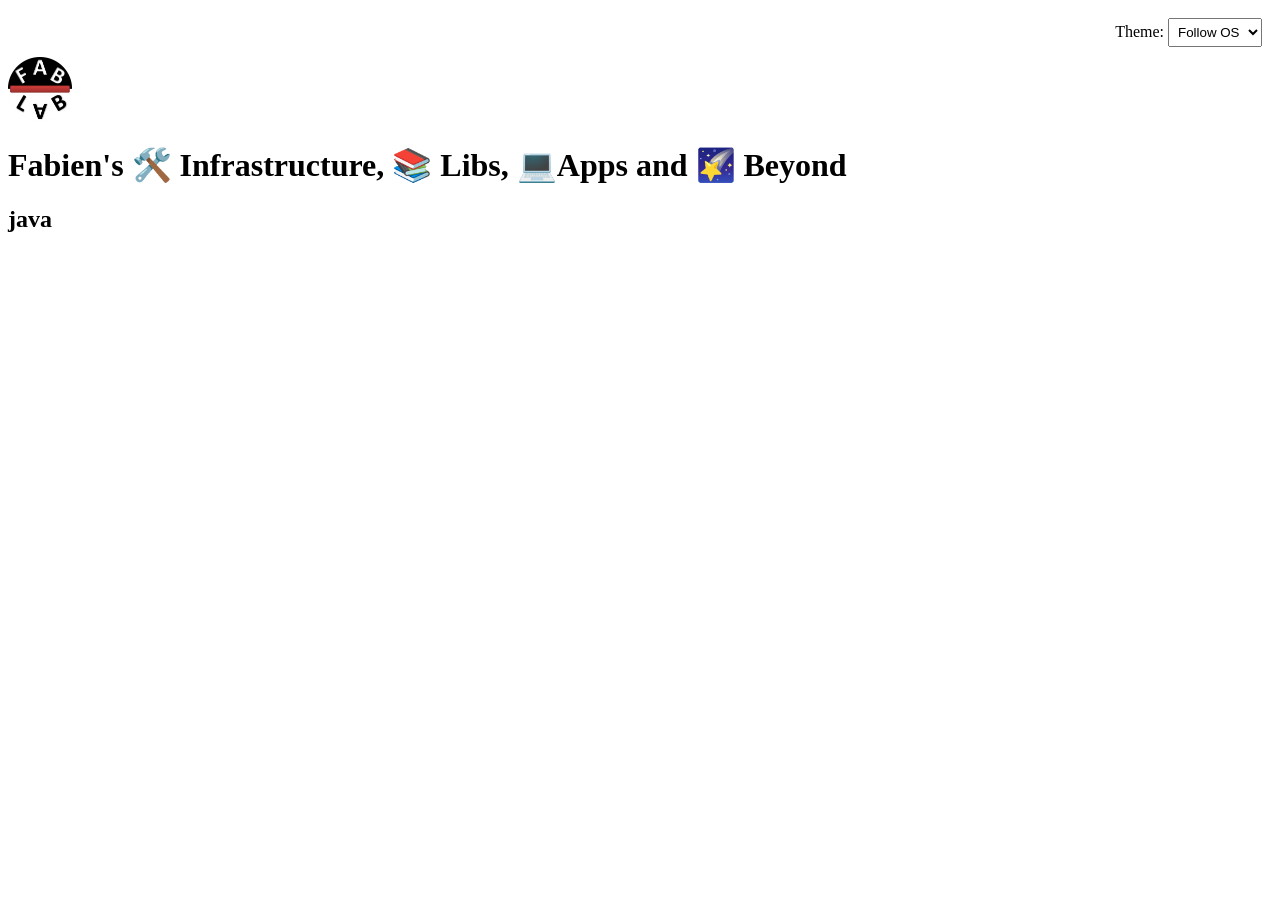
==== java/index.html @ 699edea6 """" ====
<!DOCTYPE html>
<html lang="en">
<head>
    <meta charset="UTF-8">
    <title>FabilabWorks</title>
    <link rel="icon" type="image/ico" href="favicons/FabilabWorks.ico">
    <link rel="stylesheet" href="../styles.css">
</head>
<body>
<header>
    <div class="theme-selector">
        <label for="theme-select">Theme:</label>
        <select id="theme-select">
            <option value="system">Follow OS</option>
            <option value="light">Light</option>
            <option value="dark">Dark</option>
        </select>
    </div>
</header>
<main>
    <img src="../png/FabilabWorks.png" alt="" width="64" height="64"/>
    <h1> Fabien's 🛠️ Infrastructure, 📚 Libs, 💻Apps and 🌠 Beyond</h1>
    <h2>java</h2>
    <script src="../theme.js"></script>
</main>
</body>
</html>
---- styles.css ----
:root {
  --bg-color: #ffffff;
  --text-color: #000000;
}

[data-theme="dark"] {
  --bg-color: #121212;
  --text-color: #ffffff;
}

body {
  background-color: var(--bg-color);
  color: var(--text-color);
  transition: background-color 0.3s, color 0.3s;
}

header {
  padding: 10px;
  text-align: right;
}

.theme-selector select {
  padding: 5px;
}

.icons {
  display: inline-flex;
}

.icons img {
  width: 24px;
  height: 24px;
}

.icons a {
  margin-left: 8px;
}
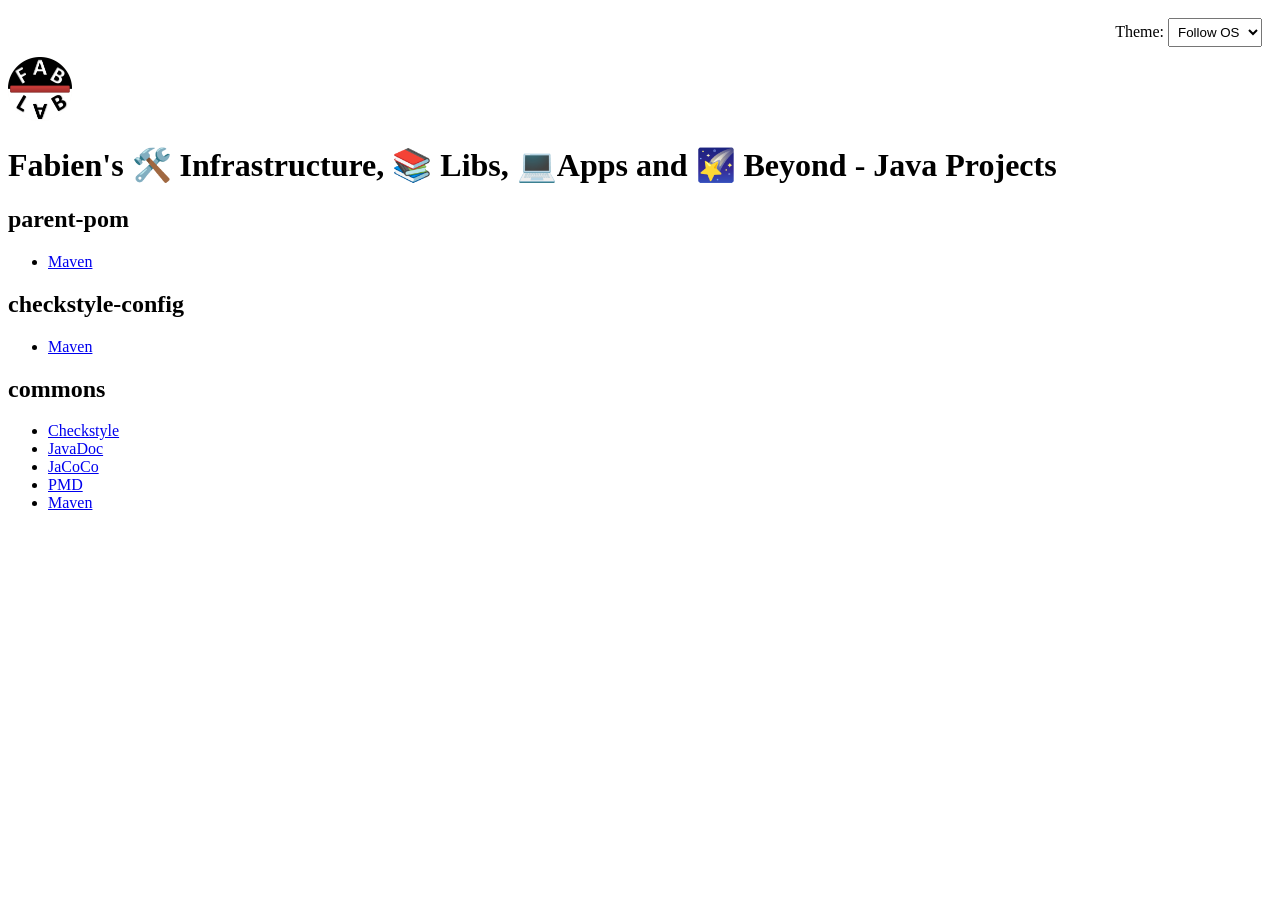
==== commit 0df2bcb2: """" ====
--- a/java/index.html
+++ b/java/index.html
@@ -1,27 +1,109 @@
 <!DOCTYPE html>
 <html lang="en">
 <head>
-    <meta charset="UTF-8">
-    <title>FabilabWorks</title>
-    <link rel="icon" type="image/ico" href="favicons/FabilabWorks.ico">
-    <link rel="stylesheet" href="../styles.css">
+  <meta charset="UTF-8">
+  <title>FabilabWorks</title>
+  <link rel="icon" type="image/ico" href="favicons/FabilabWorks.ico">
+  <link rel="stylesheet" href="../styles.css">
 </head>
 <body>
 <header>
-    <div class="theme-selector">
-        <label for="theme-select">Theme:</label>
-        <select id="theme-select">
-            <option value="system">Follow OS</option>
-            <option value="light">Light</option>
-            <option value="dark">Dark</option>
-        </select>
-    </div>
+  <div class="theme-selector">
+    <label for="theme-select">Theme:</label>
+    <select id="theme-select">
+      <option value="system">Follow OS</option>
+      <option value="light">Light</option>
+      <option value="dark">Dark</option>
+    </select>
+  </div>
 </header>
 <main>
-    <img src="../png/FabilabWorks.png" alt="" width="64" height="64"/>
-    <h1> Fabien's 🛠️ Infrastructure, 📚 Libs, 💻Apps and 🌠 Beyond</h1>
-    <h2>java</h2>
-    <script src="../theme.js"></script>
+  <img src="../png/FabilabWorks.png" alt="" width="64" height="64"/>
+  <h1> Fabien's 🛠️ Infrastructure, 📚 Libs, 💻Apps and 🌠 Beyond - Java Projects</h1>
+  <!-- parent-pom -->
+  <section>
+    <h2>parent-pom</h2>
+    <ul>
+      <li>
+        <a href="https://fabilabworks.gitlab.io/java/parent-pom/mvn"
+           target="_blank"
+           rel="noopener noreferrer"
+        >
+          Maven
+        </a>
+      </li>
+    </ul>
+  </section>
+  <!-- checkstyle-config -->
+  <section>
+    <h2>checkstyle-config</h2>
+    <ul>
+      <li>
+        <a href="https://fabilabworks.gitlab.io/java/checkstyle-config/mvn"
+           target="_blank"
+           rel="noopener noreferrer"
+        >
+          Maven
+        </a>
+      </li>
+    </ul>
+  </section>
+  <!-- commons -->
+  <section>
+    <h2>commons</h2>
+    <ul>
+      <!-- checkstyle -->
+      <li>
+        <a
+          href="https://fabilabworks.gitlab.io/java/commons/checkstyle"
+          target="_blank"
+          rel="noopener noreferrer"
+        >
+          Checkstyle
+        </a>
+      </li>
+      <!-- javadoc -->
+      <li>
+        <a
+          href="https://fabilabworks.gitlab.io/java/commons/javadoc"
+          target="_blank"
+          rel="noopener noreferrer"
+        >
+          JavaDoc
+        </a>
+      </li>
+      <!-- jacoco -->
+      <li>
+        <a
+          href="https://fabilabworks.gitlab.io/java/commons/jacoco"
+          target="_blank"
+          rel="noopener noreferrer"
+        >
+          JaCoCo
+        </a>
+      </li>
+      <!-- pmd -->
+      <li>
+        <a
+          href="https://fabilabworks.gitlab.io/java/commons/pmd"
+          target="_blank"
+          rel="noopener noreferrer"
+        >
+          PMD
+        </a>
+      </li>
+      <!-- maven -->
+      <li>
+        <a href="https://fabilabworks.gitlab.io/java/commons/mvn"
+           target="_blank"
+           rel="noopener noreferrer"
+        >
+          Maven
+        </a>
+      </li>
+    </ul>
+  </section>
+  <script src="../theme.js"></script>
 </main>
 </body>
 </html>
